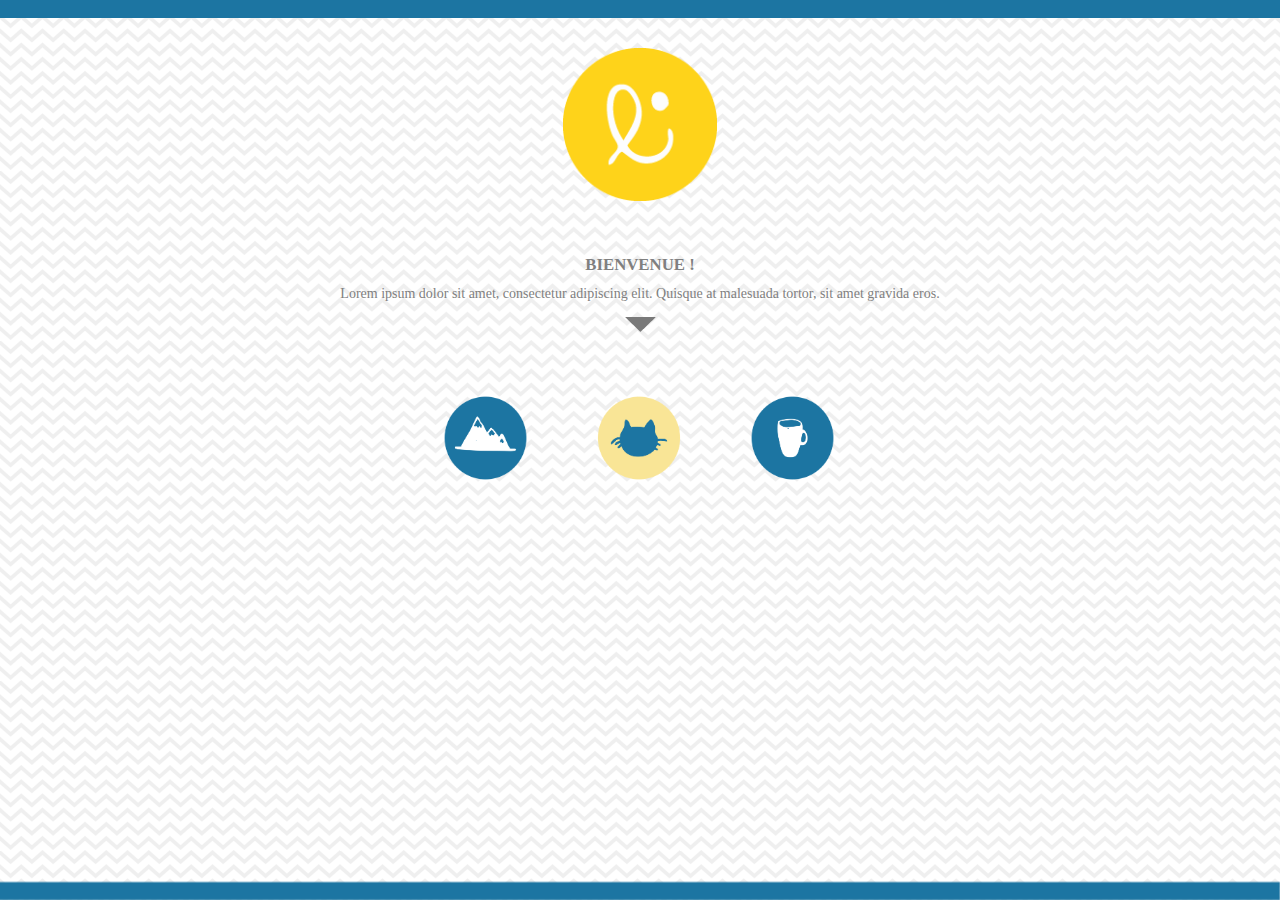
==== index.html @ 6dfefa9a "book" ====
<!DOCTYPE HTML PUBLIC "-//W3C//DTD HTML 4.01//EN" "http://www.w3.org/TR/html4/strict.dtd">
<html>
<head>
<link rel="stylesheet" media="all" type="text/css" href="css_style.css">
<meta http-equiv="Content-Type" content="text/html; charset=utf-8">
<meta name="viewport" content="width=device-width, initial-scale=1">
<title>PORTFOLIO</title>
</head>

<body>
			<div class="baniere">
			<img src="img/baniere.png"/>
			</div>
			
			<!--LOGO-->
			<div class="espace_logo">
				<img src="img/logo.png" id="logo" alt="logo" />
				<!--<img src="img/haut.png"/ id="fond" alt="fond">	-->	
			</div>
			
			<!--PRESENTATION-->
			<div class="presentation">
			<h1>BIENVENUE !</h1>
			<!--<p>• <b>Nom</b> : Zink • <b>Prénom</b> : Léna (<a href="http://www.cosmovisions.com/Lena.htm" target=_blank>Impressionnant !</a>) 
			<br>• <b>Origine</b> : Française • <b>Âge</b> : 20 ans • <b>Taille</b> : 1m70	<br>
			<br>Fraichement diplômé d'un BTS communication visuelle, 
			<br>je passe mon temps à créer et à <a href="http://www.pinterest.com/lzink16/" target=_blank>chercher de nouvelles idées.</a> <br>
			Si ça vous dit, je vous emmène voir mon univers graphique.</p>-->
			Lorem ipsum dolor sit amet, consectetur adipiscing elit. Quisque at malesuada tortor, sit amet gravida eros. </br>
				<div class="triangle">
					<a href="letriangle"><img src="img/triangle.png"/></a>
				</div>
			</div>
			
			<div class="images">
				<div class="image1">
					<div class="contenu">
						<a href="cv.html"><img src="img/pictos/PICTO_1.png" alt="picto1" id="picto1"/></a>
					</div>
				</div>
				<div class="image1">
					<div class="contenu">
						<a href="projets.html"><img src="img/pictos/PICTO_2.png" alt="picto2" id="picto2"/></a>
					</div>
				</div>
				<div class="image1">
					<div class="contenu">
						<a href="http://www.pinterest.com/lzink16/" target=_blank><img src="img/pictos/PICTO_3.png" alt="picto3" id="picto3"/></a>
					</div>
				</div>
			</div>
			
			<div class="footer">
			<img src="img/baniere.png"/>
			</div>
</body>

</html>
---- css_style.css ----
/*ENSEMBLE*/
body {
background-image: url(img/fond2.png);
background-repeat: repeat;
margin:0;
left:0;
}

@media screen and (max-width:1500px) {

  html {
   font-size: 14px; /* rendre les polices plus petites pour mobile */
  }

  p {
   font-size: 1rem /* cet élément est désormais équivalent à 9px */
  }

/*PICTOGRAMMES*/
.contenu {
	display:inline;
	float: left;
	position: relative;
	margin-left: auto;
	margin-right: auto;
	width:12%;
}

.contenu img {
margin-left:133%;
padding-top:4%;
width:100%;
}

.contenu a {
margin-left:133%;
padding-top:4%;
}

/*BANIERE HAUT*/
.baniere img{
width:100%;
height:100%;
}

/*BANIERE BAS*/
.footer img{
width:100%;
position: fixed;
bottom: 0;
left: 0;
right: 0;
}

/*LOGO*/
.espace_logo{
overflow: hidden
}

#logo {
width:12%;
position:relative;
margin-left:44%;
margin-top:2%;
z-index:1;
}

/*#fond {
margin:0;
padding:0;
width:100%;
  position:relative;
  left:0;
}*/

/*TEXTE DE PRESENTATION*/
.presentation {
padding-top:3%;
padding-bottom:3%;
text-align:center;
font-family:verdana;
color:grey;
font-size: 1 rem;
}

h1 {
text-align:center;
font-family:verdana;
color:grey;
font-size: 1.2rem;
font-weight:bold;
}

.triangle {
padding:1%;
}

/*#cv {
margin:0;
padding:0;
width:100%;
  position:relative;
  left:0;
}*/

/*MOBILE*/
@media screen and (max-width:60em) {

/*LOGOS*/
.espace_logo{
overflow: hidden
}

#logo {
width:25%;
position:absolute;
margin-left:2%;
margin-top:5%;
}

/*TEXTE DE PRESENTATION*/
.presentation {
margin-right:5%;
margin-left:30%;
padding-top:3%;
padding-bottom:3%;
text-align:left;
font-family:verdana;
color:grey;
font-size:12px;
}

h1 {
text-align:left;
font-family:verdana;
color:grey;
font-size: 1.2rem;
font-weight:bold;
}

.triangle {
margin-left:21%;
margin-right:0;
}

.triangle img{
padding-top:7%;
}

/*PICTOS*/
.contenu{
    float:none;
	position:relative;
	display:inline-block;
	margin-left: auto;
	margin-right: auto;
	width:70%;
}

.contenu img {
margin-left:10%;
padding-top:4%;
width:100%;
}

.contenu a {
margin-left:10%;
padding-top:4%;
}
}
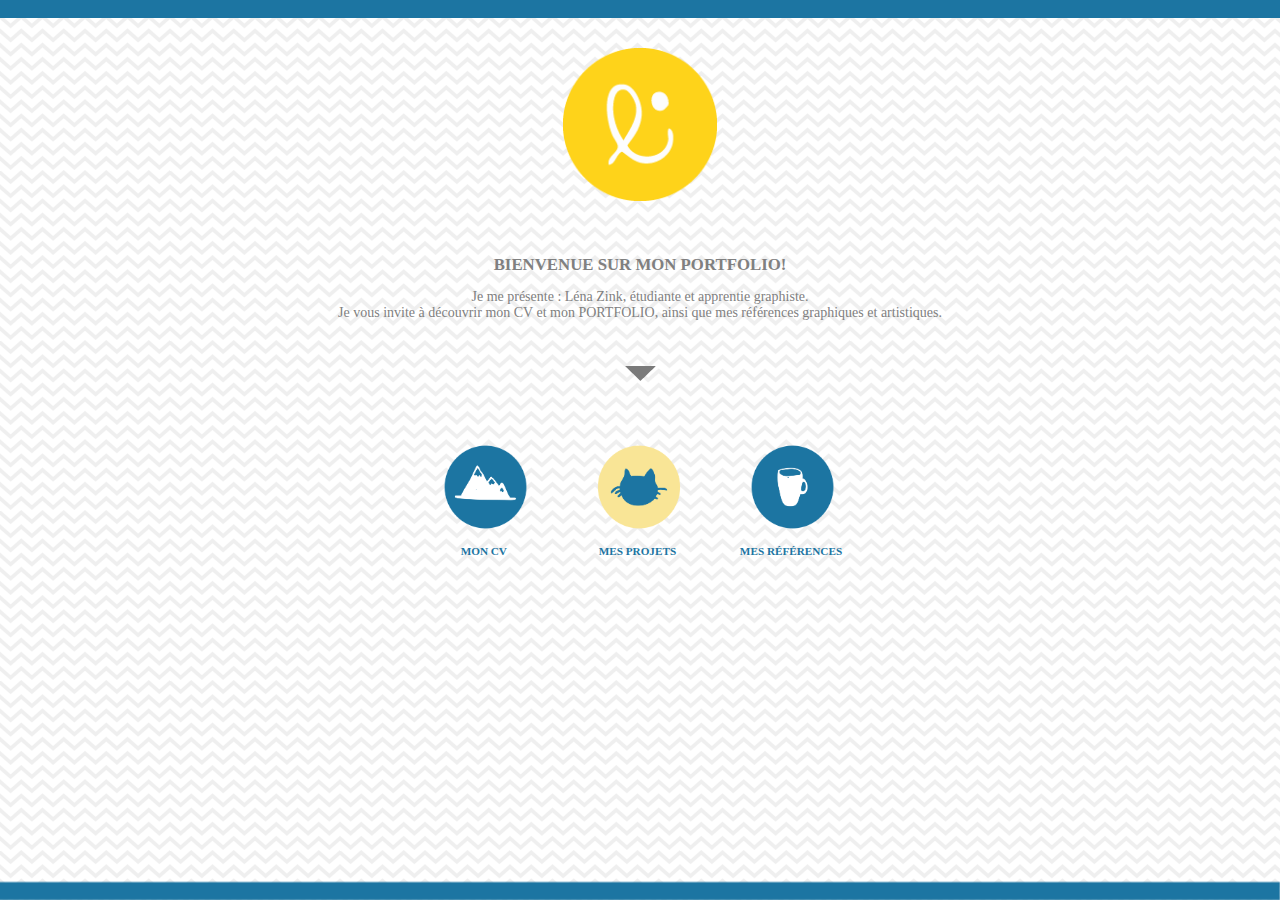
==== commit cadafbcc: "BOOK3" ====
--- a/index.html
+++ b/index.html
@@ -20,15 +20,16 @@
 			
 			<!--PRESENTATION-->
 			<div class="presentation">
-			<h1>BIENVENUE !</h1>
+			<h1>BIENVENUE SUR MON PORTFOLIO!</h1>
 			<!--<p>• <b>Nom</b> : Zink • <b>Prénom</b> : Léna (<a href="http://www.cosmovisions.com/Lena.htm" target=_blank>Impressionnant !</a>) 
 			<br>• <b>Origine</b> : Française • <b>Âge</b> : 20 ans • <b>Taille</b> : 1m70	<br>
 			<br>Fraichement diplômé d'un BTS communication visuelle, 
 			<br>je passe mon temps à créer et à <a href="http://www.pinterest.com/lzink16/" target=_blank>chercher de nouvelles idées.</a> <br>
 			Si ça vous dit, je vous emmène voir mon univers graphique.</p>-->
-			Lorem ipsum dolor sit amet, consectetur adipiscing elit. Quisque at malesuada tortor, sit amet gravida eros. </br>
+			<p>Je me présente : Léna Zink, étudiante et apprentie graphiste.
+			</br>Je vous invite à découvrir mon CV et mon PORTFOLIO, ainsi que mes références graphiques et artistiques.</p> </br>
 				<div class="triangle">
-					<a href="letriangle"><img src="img/triangle.png"/></a>
+					<img src="img/triangle.png"/>
 				</div>
 			</div>
 			
@@ -36,19 +37,24 @@
 				<div class="image1">
 					<div class="contenu">
 						<a href="cv.html"><img src="img/pictos/PICTO_1.png" alt="picto1" id="picto1"/></a>
+						<p>MON CV</p>
 					</div>
 				</div>
 				<div class="image1">
 					<div class="contenu">
 						<a href="projets.html"><img src="img/pictos/PICTO_2.png" alt="picto2" id="picto2"/></a>
+						<p>MES PROJETS</p>
 					</div>
 				</div>
 				<div class="image1">
 					<div class="contenu">
 						<a href="http://www.pinterest.com/lzink16/" target=_blank><img src="img/pictos/PICTO_3.png" alt="picto3" id="picto3"/></a>
+						<p>MES RÉFÉRENCES</p>
 					</div>
 				</div>
 			</div>
+			
+			
 			
 			<div class="footer">
 			<img src="img/baniere.png"/>
--- a/css_style.css
+++ b/css_style.css
@@ -32,6 +32,16 @@
 width:100%;
 }
 
+.contenu p {
+margin-left:265%;
+width:100%;
+font-family:Verdana;
+color:#1c75a2;
+text-align:center;
+font-size: 0.8rem;
+font-weight:bold;
+}
+
 .contenu a {
 margin-left:133%;
 padding-top:4%;
@@ -54,7 +64,7 @@
 
 /*LOGO*/
 .espace_logo{
-overflow: hidden
+overflow: hidden;
 }
 
 #logo {
@@ -108,7 +118,7 @@
 
 /*LOGOS*/
 .espace_logo{
-overflow: hidden
+overflow: hidden;
 }
 
 #logo {
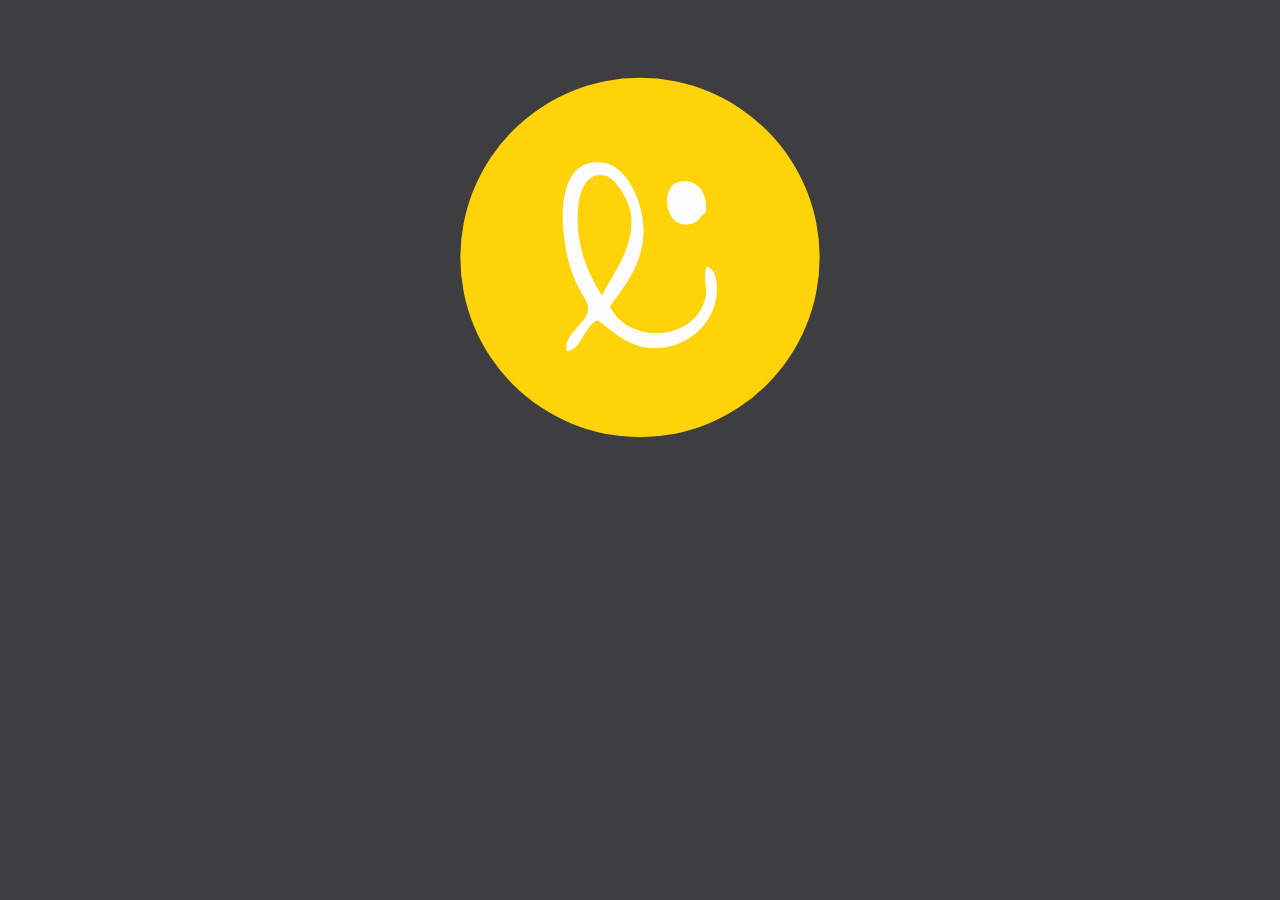
==== commit da7f28b2: "BOOK5" ====
--- a/index.html
+++ b/index.html
@@ -1,64 +1,14 @@
 <!DOCTYPE HTML PUBLIC "-//W3C//DTD HTML 4.01//EN" "http://www.w3.org/TR/html4/strict.dtd">
 <html>
 <head>
-<link rel="stylesheet" media="all" type="text/css" href="css_style.css">
+<link rel="stylesheet" media="all" type="text/css" href="css_intro.css">
 <meta http-equiv="Content-Type" content="text/html; charset=utf-8">
-<meta name="viewport" content="width=device-width, initial-scale=1">
-<title>PORTFOLIO</title>
+<title>BIENVENUE CHEZ MOI !</title>
 </head>
 
 <body>
-			<div class="baniere">
-			<img src="img/baniere.png"/>
-			</div>
-			
-			<!--LOGO-->
-			<div class="espace_logo">
-				<img src="img/logo.png" id="logo" alt="logo" />
-				<!--<img src="img/haut.png"/ id="fond" alt="fond">	-->	
-			</div>
-			
-			<!--PRESENTATION-->
-			<div class="presentation">
-			<h1>BIENVENUE SUR MON PORTFOLIO!</h1>
-			<!--<p>• <b>Nom</b> : Zink • <b>Prénom</b> : Léna (<a href="http://www.cosmovisions.com/Lena.htm" target=_blank>Impressionnant !</a>) 
-			<br>• <b>Origine</b> : Française • <b>Âge</b> : 20 ans • <b>Taille</b> : 1m70	<br>
-			<br>Fraichement diplômé d'un BTS communication visuelle, 
-			<br>je passe mon temps à créer et à <a href="http://www.pinterest.com/lzink16/" target=_blank>chercher de nouvelles idées.</a> <br>
-			Si ça vous dit, je vous emmène voir mon univers graphique.</p>-->
-			<p>Je me présente : Léna Zink, étudiante et apprentie graphiste.
-			</br>Je vous invite à découvrir mon CV et mon PORTFOLIO, ainsi que mes références graphiques et artistiques.</p> </br>
-				<div class="triangle">
-					<img src="img/triangle.png"/>
-				</div>
-			</div>
-			
-			<div class="images">
-				<div class="image1">
-					<div class="contenu">
-						<a href="cv.html"><img src="img/pictos/PICTO_1.png" alt="picto1" id="picto1"/></a>
-						<p>MON CV</p>
-					</div>
-				</div>
-				<div class="image1">
-					<div class="contenu">
-						<a href="projets.html"><img src="img/pictos/PICTO_2.png" alt="picto2" id="picto2"/></a>
-						<p>MES PROJETS</p>
-					</div>
-				</div>
-				<div class="image1">
-					<div class="contenu">
-						<a href="http://www.pinterest.com/lzink16/" target=_blank><img src="img/pictos/PICTO_3.png" alt="picto3" id="picto3"/></a>
-						<p>MES RÉFÉRENCES</p>
-					</div>
-				</div>
-			</div>
-			
-			
-			
-			<div class="footer">
-			<img src="img/baniere.png"/>
+			<div class="logo">
+				<a href="index.html"><img src="img/logo.svg" width="40%" alt="retouche"/></a>
 			</div>
 </body>
-
 </html>--- a/css_intro.css
+++ b/css_intro.css
@@ -0,0 +1,7 @@
+body {
+background-color: #3E3D40;
+}
+
+.logo {
+text-align:center;
+}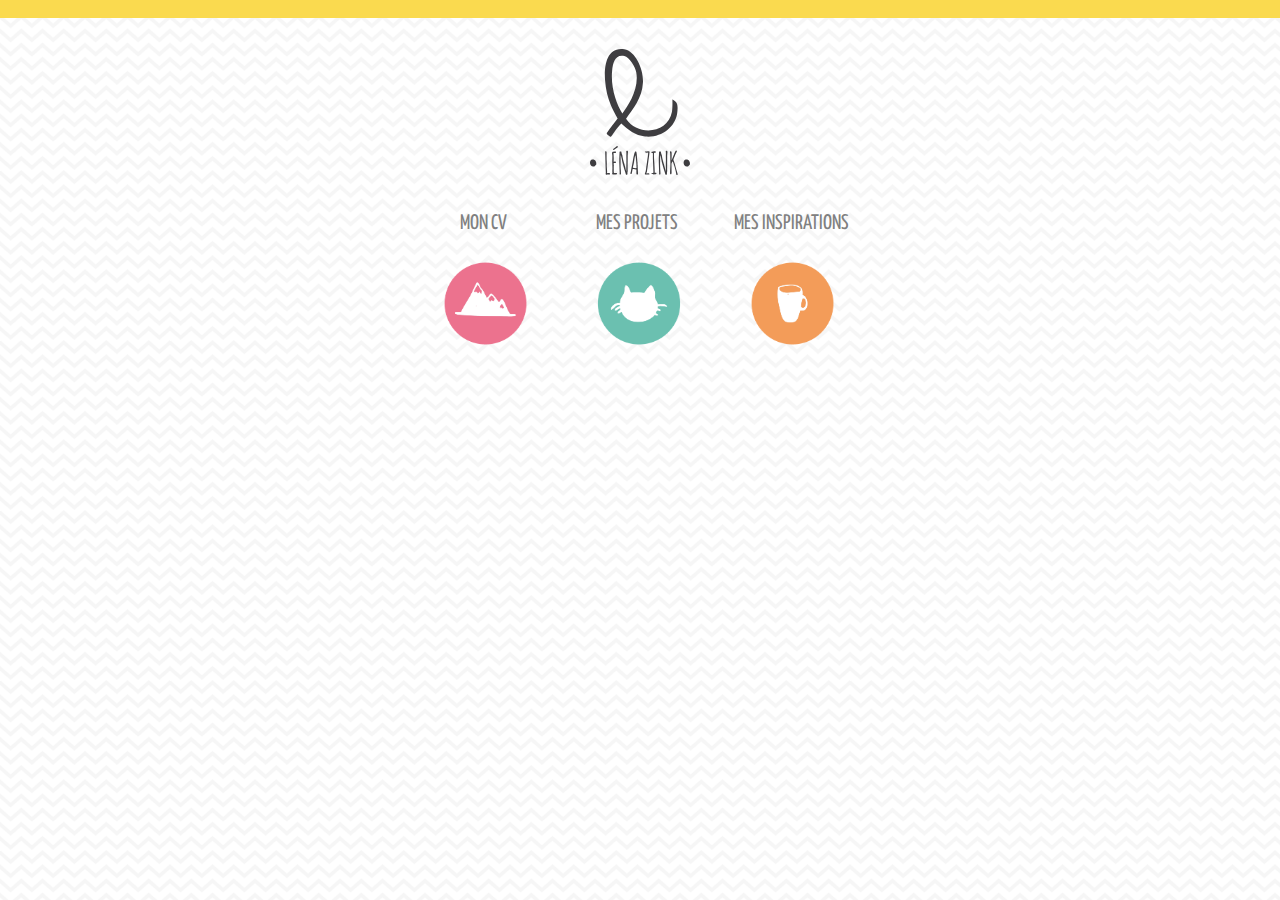
==== commit a39473f4: "BOOK NEW" ====
--- a/index.html
+++ b/index.html
@@ -1,14 +1,40 @@
 <!DOCTYPE HTML PUBLIC "-//W3C//DTD HTML 4.01//EN" "http://www.w3.org/TR/html4/strict.dtd">
 <html>
 <head>
-<link rel="stylesheet" media="all" type="text/css" href="css_intro.css">
+<link rel="stylesheet" media="all" type="text/css" href="css_style.css">
+<link href='http://fonts.googleapis.com/css?family=Source+Sans+Pro:200,300,400,300italic' rel='stylesheet' type='text/css'>
+<link href='http://fonts.googleapis.com/css?family=Yanone+Kaffeesatz:300' rel='stylesheet' type='text/css'>
 <meta http-equiv="Content-Type" content="text/html; charset=utf-8">
-<title>BIENVENUE CHEZ MOI !</title>
+<meta name="viewport" content="width=device-width, initial-scale=1">
+<title>PORTFOLIO</title>
 </head>
 
 <body>
-			<div class="logo">
-				<a href="index.html"><img src="img/logo.svg" width="40%" alt="retouche"/></a>
+			<div class="baniere">
+			<img src="img/baniere.png"/>
 			</div>
+			
+			<!--LOGO-->
+			<div class="espace_logo2">
+				<a href="index.html"><img src="img/logolena.svg" id="logo2" alt="logo2" /></a>
+			</div>
+			
+			<!--CATEGORIES-->
+			<div class="images_index">
+					<div class="contenu">
+						<p>MON CV</p>
+						<a href="cv.html"><img src="img/pictos/PICTO_1.png" alt="picto1" id="picto1"/></a>
+					</div>
+					<div class="contenu">
+						<p>MES PROJETS</p>
+						<a href="illus.html"><img src="img/pictos/PICTO_2.png" alt="picto2" id="picto2"/></a>
+					</div>
+					<div class="contenu">
+						<p>MES INSPIRATIONS</p>
+						<a href="http://www.pinterest.com/lzink16/" target=_blank><img src="img/pictos/PICTO_3.png" alt="picto3" id="picto3"/></a>
+					</div>
+			</div>
+
 </body>
+
 </html>--- a/css_style.css
+++ b/css_style.css
@@ -0,0 +1,431 @@
+/*ENSEMBLE*/
+body {
+background-image: url(img/fond3.png);
+background-repeat: repeat;
+margin:0;
+left:0;
+}
+
+html {
+font-size: 14px; /* rendre les polices plus petites pour mobile */
+}
+
+p {
+font-size: 1rem /* cet élément est désormais équivalent à 9px */
+}
+
+/*PICTOGRAMMES*/
+.contenu {
+    display:inline;
+	float: left;
+	position: relative;
+	margin-left: auto;
+	margin-right: auto;
+	width:12%;
+}
+
+.contenu img {
+margin-left:133%;
+padding-top:4%;
+width:100%;
+}
+
+.contenu p {
+margin-left:265%;
+width:100%;
+font-family:'Yanone Kaffeesatz', Arial;
+color:grey;
+text-align:center;
+font-size: 1.5rem;
+font-style:bold;
+}
+
+.contenu a {
+margin-left:133%;
+padding-top:4%;
+}
+
+/*MENU*/
+.menus {
+margin-top:4%;
+margin-bottom:1%;
+margin-left:auto;
+margin-right:auto;
+text-align:center;
+}
+
+.contenu_menu{
+display:inline;
+margin-left:auto;
+margin-right:auto;
+margin-top:4%;
+margin-bottom:1%;
+}
+
+.contenu_menu img {
+margin-left:auto;
+margin-right:auto;
+width:11%;
+}
+
+.contenu_menu a {
+margin-left:auto;
+margin-right:auto;
+width:13%;
+}
+
+/*BANIERE HAUT*/
+.baniere img{
+width:100%;
+height:100%;
+}
+
+/*BANIERE BAS*/
+.footer img{
+width:100%;
+bottom: 0;
+left: 0;
+right: 0;
+}
+
+.footer p{
+left: 0;
+right: 0;
+padding-top:1%;
+font-family:'Yanone Kaffeesatz', Arial;
+color:grey;
+text-align:center;
+font-size: 1rem;
+font-style:bold;
+}
+
+/*LOGO*/
+.espace_logo2{
+text-align:center;
+margin-left:auto;
+margin-right:auto;
+margin-top:2%;
+margin-bottom:1%;
+position:relative;
+}
+
+.espace_logo2 a{
+overflow: hidden;
+}
+
+#logo2 {
+width:10%;
+z-index:1;
+}
+
+/*ILLUS*/
+.illus {
+padding-top:3%;
+}
+
+.illus img {
+margin-top:2%;
+margin-bottom:1%;
+margin-left:auto;
+margin-right:auto;
+display:block;
+}
+
+.contenu_illu p{
+font-family:'Yanone Kaffeesatz', Arial;
+color:grey;
+font-size: 1.3rem;
+padding-top:2%;
+text-align:center;
+position:relative;
+display:block;
+}
+
+.contenu_illu a {
+color:#78c2aa;
+text-decoration:none;
+}
+
+.contenu_illu{
+position:relative;
+display:inline;
+margin-left:auto;
+margin-right:auto;
+margin-top:1.2%;
+margin-bottom:1%;
+}
+
+.titregris{
+margin:auto;
+width:80%;
+font-family:'Yanone Kaffeesatz', Arial;
+color:#3e3d40;
+text-align:center;
+font-size: 1.2rem;
+font-style:bold;
+}
+
+/*CV*/
+.contenu_cv {
+	display:inline;
+	float: left;
+	position: relative;
+	margin-left: auto;
+	margin-right: auto;
+	margin-bottom:2%;
+	width:25%;
+	z-index:0;
+}
+
+.contenu_cv img {
+	padding:0%;
+	margin-left:70%;
+	width:55%;
+	margin-right:auto;
+}
+
+.contenu_cv p {
+	margin-left:60%;
+	margin-right:auto;
+	width:80%;
+	font-family:'Yanone Kaffeesatz', Arial;
+	color:grey;
+	text-align:left;
+	font-size: 1.2rem;
+	font-style:bold;
+}
+
+.logo_cv {
+	display:inline;
+	float:left;
+	margin-left:-10%;
+	margin-top:5%;
+	margin-right: auto;
+	margin-bottom:2%;
+	width:70%;
+	z-index:0;
+}
+
+/*IMAGES*/
+.titreorange{
+margin-left:60%;
+margin-right:auto;
+width:80%;
+font-family:'Yanone Kaffeesatz', Arial;
+background:#F79C57;
+color:white;
+text-align:center;
+font-size: 1.2rem;
+font-style:bold;
+}
+
+.titrerose{
+margin-left:60%;
+margin-right:auto;
+width:80%;
+font-family:'Yanone Kaffeesatz', Arial;
+background:#F27280;
+color:white;
+text-align:center;
+font-size: 1.2rem;
+font-style:bold;
+}
+
+.titrebleu{
+margin-left:60%;
+margin-right:auto;
+width:80%;
+font-family:'Yanone Kaffeesatz', Arial;
+background:#63C6B3;
+color:white;
+text-align:center;
+font-size: 1.2rem;
+font-style:bold;
+}
+
+.projet2 {
+margin-top:6%;
+}
+
+.projet3 {
+position:absolute;
+margin-top:27%;
+}
+
+/*MOBILE*/
+@media screen and (max-width:60em) {
+
+/*BANIERE*/
+.baniere{
+}
+
+/*LOGOS*/
+.espace_logo2{
+overflow: hidden;
+}
+
+#logo2 {
+width:25%;
+margin-left:2%;
+margin-top:5%;
+}
+
+/*TEXTE DE PRESENTATION*/
+.presentation {
+margin-right:5%;
+margin-left:30%;
+padding-top:3%;
+padding-bottom:3%;
+text-align:left;
+font-family:verdana;
+color:grey;
+font-size:12px;
+}
+
+h1 {
+text-align:left;
+font-family:verdana;
+color:grey;
+font-size: 1.2rem;
+font-weight:bold;
+}
+
+.triangle {
+margin-left:21%;
+margin-right:0;
+}
+
+.triangle img{
+padding-top:7%;
+}
+
+/*PICTOS*/
+.contenu{
+    float:none;
+	position:relative;
+	display:inline-block;
+	margin-left: auto;
+	margin-right: auto;
+	width:70%;
+}
+
+.contenu img {
+margin-left:10%;
+padding-top:4%;
+width:100%;
+}
+
+.contenu a {
+margin-left:10%;
+padding-top:4%;
+}
+
+.contenu p {
+margin-left:20%;
+padding-top:4%;
+}
+
+/*ILLUS*/
+.menus {
+margin-top:4%;
+margin-bottom:1%;
+margin-left:auto;
+margin-right:auto;
+text-align:center;
+}
+
+.contenu_menu{
+display:inline;
+margin-left:auto;
+margin-right:auto;
+margin-top:4%;
+margin-bottom:1%;
+}
+
+.contenu_menu img {
+margin-left:auto;
+margin-right:auto;
+width:50%;
+}
+
+.contenu_menu a {
+margin-left:auto;
+margin-right:auto;
+width:50%;
+}
+
+.contenu_illu img{
+	margin-left: auto;
+	margin-right: auto;
+	width:100%;
+}
+
+/*CV*/
+.contenu_cv {
+	position:relative;
+	display:block;
+	margin-left: auto;
+	margin-right: auto;
+	margin-bottom:2%;
+	width:100%;
+	z-index:0;
+}
+
+.contenu_cv p {
+	display:block;
+	margin-left:auto;
+	margin-right:auto;
+	width:100%;
+	font-family:'Yanone Kaffeesatz', Arial;
+	color:grey;
+	text-align:center;
+	font-size: 1.2rem;
+	font-style:bold;
+}
+
+.titreorange{
+margin-left:auto;
+margin-right:auto;
+width:100%;
+font-family:'Yanone Kaffeesatz', Arial;
+background:#F79C57;
+color:white;
+text-align:center;
+font-size: 1.2rem;
+font-style:bold;
+}
+
+.titrerose{
+margin-left:auto;
+margin-right:auto;
+width:100%;
+font-family:'Yanone Kaffeesatz', Arial;
+background:#F27280;
+color:white;
+text-align:center;
+font-size: 1.2rem;
+font-style:bold;
+}
+
+.titrebleu{
+margin-left:auto;
+margin-right:auto;
+width:100%;
+font-family:'Yanone Kaffeesatz', Arial;
+background:#63C6B3;
+color:white;
+text-align:center;
+font-size: 1.2rem;
+font-style:bold;
+}
+
+.projet2 {
+margin-top:3%;
+}
+
+.projet3 {
+position:relative;
+margin-top:17%;
+}
+
+}
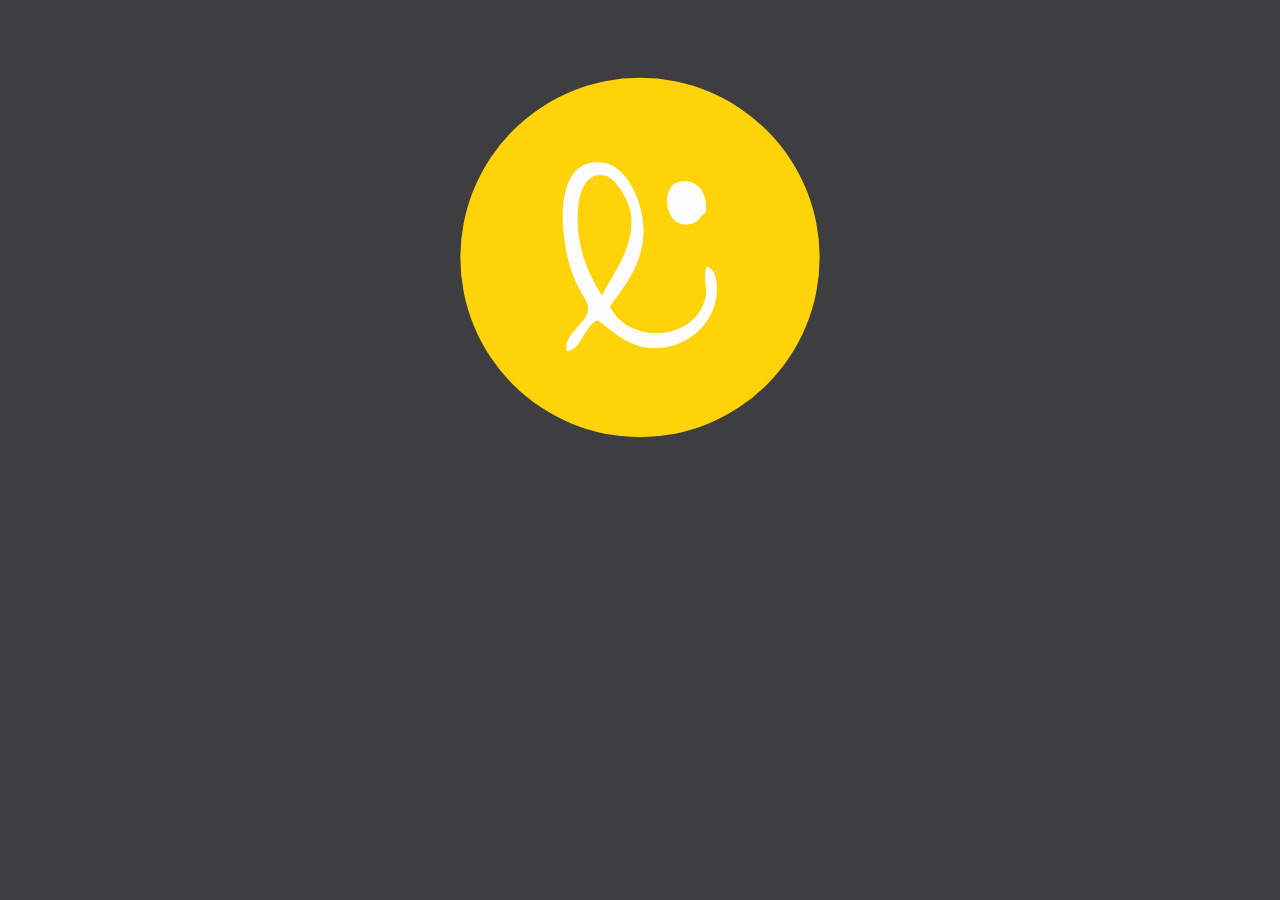
==== commit e7930af1: "Revert "BOOK NEW"" ====
--- a/index.html
+++ b/index.html
@@ -1,40 +1,14 @@
 <!DOCTYPE HTML PUBLIC "-//W3C//DTD HTML 4.01//EN" "http://www.w3.org/TR/html4/strict.dtd">
 <html>
 <head>
-<link rel="stylesheet" media="all" type="text/css" href="css_style.css">
-<link href='http://fonts.googleapis.com/css?family=Source+Sans+Pro:200,300,400,300italic' rel='stylesheet' type='text/css'>
-<link href='http://fonts.googleapis.com/css?family=Yanone+Kaffeesatz:300' rel='stylesheet' type='text/css'>
+<link rel="stylesheet" media="all" type="text/css" href="css_intro.css">
 <meta http-equiv="Content-Type" content="text/html; charset=utf-8">
-<meta name="viewport" content="width=device-width, initial-scale=1">
-<title>PORTFOLIO</title>
+<title>BIENVENUE CHEZ MOI !</title>
 </head>
 
 <body>
-			<div class="baniere">
-			<img src="img/baniere.png"/>
+			<div class="logo">
+				<a href="index.html"><img src="img/logo.svg" width="40%" alt="retouche"/></a>
 			</div>
-			
-			<!--LOGO-->
-			<div class="espace_logo2">
-				<a href="index.html"><img src="img/logolena.svg" id="logo2" alt="logo2" /></a>
-			</div>
-			
-			<!--CATEGORIES-->
-			<div class="images_index">
-					<div class="contenu">
-						<p>MON CV</p>
-						<a href="cv.html"><img src="img/pictos/PICTO_1.png" alt="picto1" id="picto1"/></a>
-					</div>
-					<div class="contenu">
-						<p>MES PROJETS</p>
-						<a href="illus.html"><img src="img/pictos/PICTO_2.png" alt="picto2" id="picto2"/></a>
-					</div>
-					<div class="contenu">
-						<p>MES INSPIRATIONS</p>
-						<a href="http://www.pinterest.com/lzink16/" target=_blank><img src="img/pictos/PICTO_3.png" alt="picto3" id="picto3"/></a>
-					</div>
-			</div>
-
 </body>
-
 </html>--- a/css_intro.css
+++ b/css_intro.css
@@ -0,0 +1,7 @@
+body {
+background-color: #3E3D40;
+}
+
+.logo {
+text-align:center;
+}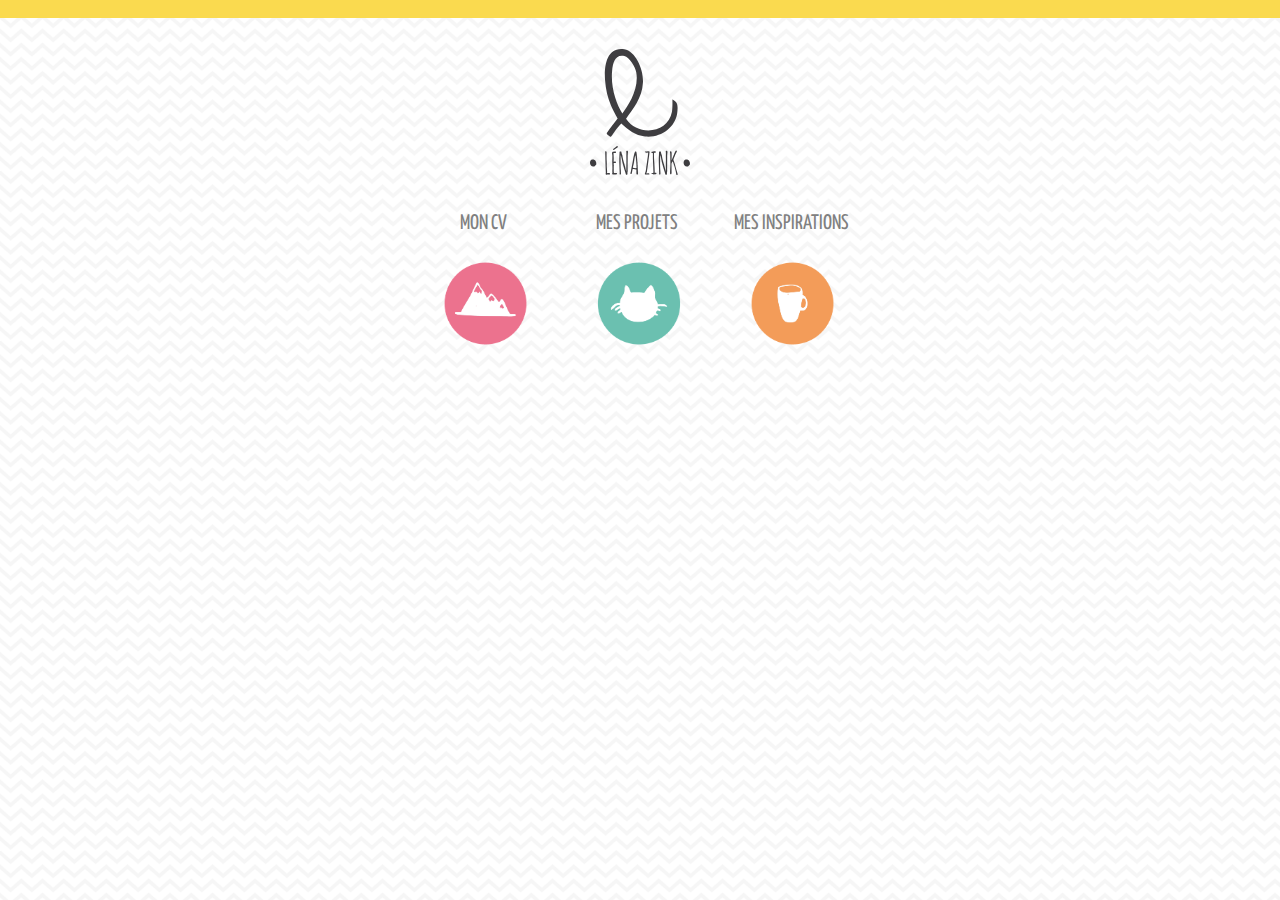
==== commit bf4dd1a6: "Revert "Revert "BOOK NEW""" ====
--- a/index.html
+++ b/index.html
@@ -1,14 +1,40 @@
 <!DOCTYPE HTML PUBLIC "-//W3C//DTD HTML 4.01//EN" "http://www.w3.org/TR/html4/strict.dtd">
 <html>
 <head>
-<link rel="stylesheet" media="all" type="text/css" href="css_intro.css">
+<link rel="stylesheet" media="all" type="text/css" href="css_style.css">
+<link href='http://fonts.googleapis.com/css?family=Source+Sans+Pro:200,300,400,300italic' rel='stylesheet' type='text/css'>
+<link href='http://fonts.googleapis.com/css?family=Yanone+Kaffeesatz:300' rel='stylesheet' type='text/css'>
 <meta http-equiv="Content-Type" content="text/html; charset=utf-8">
-<title>BIENVENUE CHEZ MOI !</title>
+<meta name="viewport" content="width=device-width, initial-scale=1">
+<title>PORTFOLIO</title>
 </head>
 
 <body>
-			<div class="logo">
-				<a href="index.html"><img src="img/logo.svg" width="40%" alt="retouche"/></a>
+			<div class="baniere">
+			<img src="img/baniere.png"/>
 			</div>
+			
+			<!--LOGO-->
+			<div class="espace_logo2">
+				<a href="index.html"><img src="img/logolena.svg" id="logo2" alt="logo2" /></a>
+			</div>
+			
+			<!--CATEGORIES-->
+			<div class="images_index">
+					<div class="contenu">
+						<p>MON CV</p>
+						<a href="cv.html"><img src="img/pictos/PICTO_1.png" alt="picto1" id="picto1"/></a>
+					</div>
+					<div class="contenu">
+						<p>MES PROJETS</p>
+						<a href="illus.html"><img src="img/pictos/PICTO_2.png" alt="picto2" id="picto2"/></a>
+					</div>
+					<div class="contenu">
+						<p>MES INSPIRATIONS</p>
+						<a href="http://www.pinterest.com/lzink16/" target=_blank><img src="img/pictos/PICTO_3.png" alt="picto3" id="picto3"/></a>
+					</div>
+			</div>
+
 </body>
+
 </html>--- a/css_style.css
+++ b/css_style.css
@@ -0,0 +1,431 @@
+/*ENSEMBLE*/
+body {
+background-image: url(img/fond3.png);
+background-repeat: repeat;
+margin:0;
+left:0;
+}
+
+html {
+font-size: 14px; /* rendre les polices plus petites pour mobile */
+}
+
+p {
+font-size: 1rem /* cet élément est désormais équivalent à 9px */
+}
+
+/*PICTOGRAMMES*/
+.contenu {
+    display:inline;
+	float: left;
+	position: relative;
+	margin-left: auto;
+	margin-right: auto;
+	width:12%;
+}
+
+.contenu img {
+margin-left:133%;
+padding-top:4%;
+width:100%;
+}
+
+.contenu p {
+margin-left:265%;
+width:100%;
+font-family:'Yanone Kaffeesatz', Arial;
+color:grey;
+text-align:center;
+font-size: 1.5rem;
+font-style:bold;
+}
+
+.contenu a {
+margin-left:133%;
+padding-top:4%;
+}
+
+/*MENU*/
+.menus {
+margin-top:4%;
+margin-bottom:1%;
+margin-left:auto;
+margin-right:auto;
+text-align:center;
+}
+
+.contenu_menu{
+display:inline;
+margin-left:auto;
+margin-right:auto;
+margin-top:4%;
+margin-bottom:1%;
+}
+
+.contenu_menu img {
+margin-left:auto;
+margin-right:auto;
+width:11%;
+}
+
+.contenu_menu a {
+margin-left:auto;
+margin-right:auto;
+width:13%;
+}
+
+/*BANIERE HAUT*/
+.baniere img{
+width:100%;
+height:100%;
+}
+
+/*BANIERE BAS*/
+.footer img{
+width:100%;
+bottom: 0;
+left: 0;
+right: 0;
+}
+
+.footer p{
+left: 0;
+right: 0;
+padding-top:1%;
+font-family:'Yanone Kaffeesatz', Arial;
+color:grey;
+text-align:center;
+font-size: 1rem;
+font-style:bold;
+}
+
+/*LOGO*/
+.espace_logo2{
+text-align:center;
+margin-left:auto;
+margin-right:auto;
+margin-top:2%;
+margin-bottom:1%;
+position:relative;
+}
+
+.espace_logo2 a{
+overflow: hidden;
+}
+
+#logo2 {
+width:10%;
+z-index:1;
+}
+
+/*ILLUS*/
+.illus {
+padding-top:3%;
+}
+
+.illus img {
+margin-top:2%;
+margin-bottom:1%;
+margin-left:auto;
+margin-right:auto;
+display:block;
+}
+
+.contenu_illu p{
+font-family:'Yanone Kaffeesatz', Arial;
+color:grey;
+font-size: 1.3rem;
+padding-top:2%;
+text-align:center;
+position:relative;
+display:block;
+}
+
+.contenu_illu a {
+color:#78c2aa;
+text-decoration:none;
+}
+
+.contenu_illu{
+position:relative;
+display:inline;
+margin-left:auto;
+margin-right:auto;
+margin-top:1.2%;
+margin-bottom:1%;
+}
+
+.titregris{
+margin:auto;
+width:80%;
+font-family:'Yanone Kaffeesatz', Arial;
+color:#3e3d40;
+text-align:center;
+font-size: 1.2rem;
+font-style:bold;
+}
+
+/*CV*/
+.contenu_cv {
+	display:inline;
+	float: left;
+	position: relative;
+	margin-left: auto;
+	margin-right: auto;
+	margin-bottom:2%;
+	width:25%;
+	z-index:0;
+}
+
+.contenu_cv img {
+	padding:0%;
+	margin-left:70%;
+	width:55%;
+	margin-right:auto;
+}
+
+.contenu_cv p {
+	margin-left:60%;
+	margin-right:auto;
+	width:80%;
+	font-family:'Yanone Kaffeesatz', Arial;
+	color:grey;
+	text-align:left;
+	font-size: 1.2rem;
+	font-style:bold;
+}
+
+.logo_cv {
+	display:inline;
+	float:left;
+	margin-left:-10%;
+	margin-top:5%;
+	margin-right: auto;
+	margin-bottom:2%;
+	width:70%;
+	z-index:0;
+}
+
+/*IMAGES*/
+.titreorange{
+margin-left:60%;
+margin-right:auto;
+width:80%;
+font-family:'Yanone Kaffeesatz', Arial;
+background:#F79C57;
+color:white;
+text-align:center;
+font-size: 1.2rem;
+font-style:bold;
+}
+
+.titrerose{
+margin-left:60%;
+margin-right:auto;
+width:80%;
+font-family:'Yanone Kaffeesatz', Arial;
+background:#F27280;
+color:white;
+text-align:center;
+font-size: 1.2rem;
+font-style:bold;
+}
+
+.titrebleu{
+margin-left:60%;
+margin-right:auto;
+width:80%;
+font-family:'Yanone Kaffeesatz', Arial;
+background:#63C6B3;
+color:white;
+text-align:center;
+font-size: 1.2rem;
+font-style:bold;
+}
+
+.projet2 {
+margin-top:6%;
+}
+
+.projet3 {
+position:absolute;
+margin-top:27%;
+}
+
+/*MOBILE*/
+@media screen and (max-width:60em) {
+
+/*BANIERE*/
+.baniere{
+}
+
+/*LOGOS*/
+.espace_logo2{
+overflow: hidden;
+}
+
+#logo2 {
+width:25%;
+margin-left:2%;
+margin-top:5%;
+}
+
+/*TEXTE DE PRESENTATION*/
+.presentation {
+margin-right:5%;
+margin-left:30%;
+padding-top:3%;
+padding-bottom:3%;
+text-align:left;
+font-family:verdana;
+color:grey;
+font-size:12px;
+}
+
+h1 {
+text-align:left;
+font-family:verdana;
+color:grey;
+font-size: 1.2rem;
+font-weight:bold;
+}
+
+.triangle {
+margin-left:21%;
+margin-right:0;
+}
+
+.triangle img{
+padding-top:7%;
+}
+
+/*PICTOS*/
+.contenu{
+    float:none;
+	position:relative;
+	display:inline-block;
+	margin-left: auto;
+	margin-right: auto;
+	width:70%;
+}
+
+.contenu img {
+margin-left:10%;
+padding-top:4%;
+width:100%;
+}
+
+.contenu a {
+margin-left:10%;
+padding-top:4%;
+}
+
+.contenu p {
+margin-left:20%;
+padding-top:4%;
+}
+
+/*ILLUS*/
+.menus {
+margin-top:4%;
+margin-bottom:1%;
+margin-left:auto;
+margin-right:auto;
+text-align:center;
+}
+
+.contenu_menu{
+display:inline;
+margin-left:auto;
+margin-right:auto;
+margin-top:4%;
+margin-bottom:1%;
+}
+
+.contenu_menu img {
+margin-left:auto;
+margin-right:auto;
+width:50%;
+}
+
+.contenu_menu a {
+margin-left:auto;
+margin-right:auto;
+width:50%;
+}
+
+.contenu_illu img{
+	margin-left: auto;
+	margin-right: auto;
+	width:100%;
+}
+
+/*CV*/
+.contenu_cv {
+	position:relative;
+	display:block;
+	margin-left: auto;
+	margin-right: auto;
+	margin-bottom:2%;
+	width:100%;
+	z-index:0;
+}
+
+.contenu_cv p {
+	display:block;
+	margin-left:auto;
+	margin-right:auto;
+	width:100%;
+	font-family:'Yanone Kaffeesatz', Arial;
+	color:grey;
+	text-align:center;
+	font-size: 1.2rem;
+	font-style:bold;
+}
+
+.titreorange{
+margin-left:auto;
+margin-right:auto;
+width:100%;
+font-family:'Yanone Kaffeesatz', Arial;
+background:#F79C57;
+color:white;
+text-align:center;
+font-size: 1.2rem;
+font-style:bold;
+}
+
+.titrerose{
+margin-left:auto;
+margin-right:auto;
+width:100%;
+font-family:'Yanone Kaffeesatz', Arial;
+background:#F27280;
+color:white;
+text-align:center;
+font-size: 1.2rem;
+font-style:bold;
+}
+
+.titrebleu{
+margin-left:auto;
+margin-right:auto;
+width:100%;
+font-family:'Yanone Kaffeesatz', Arial;
+background:#63C6B3;
+color:white;
+text-align:center;
+font-size: 1.2rem;
+font-style:bold;
+}
+
+.projet2 {
+margin-top:3%;
+}
+
+.projet3 {
+position:relative;
+margin-top:17%;
+}
+
+}
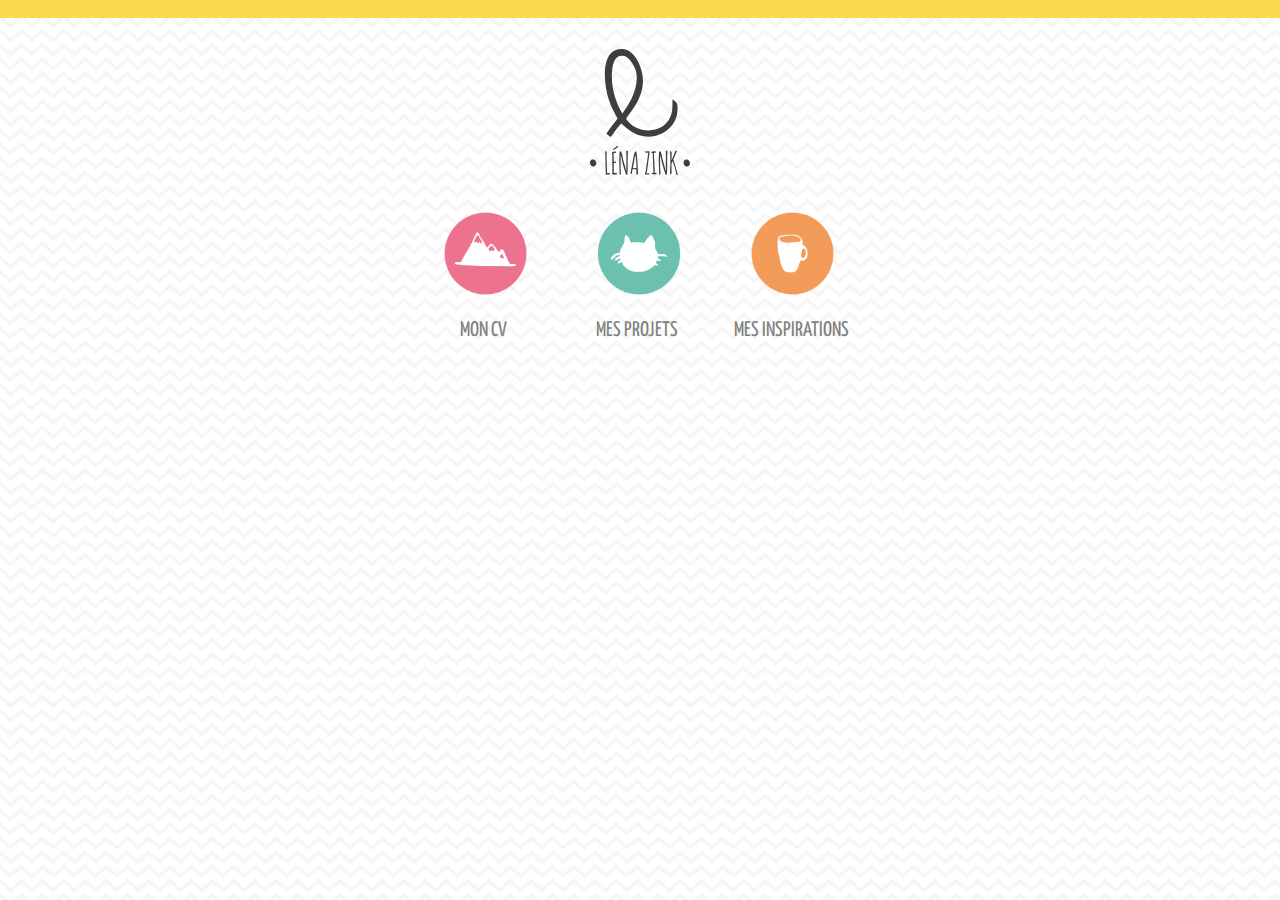
==== commit 68e72ac2: "BOOK NEW 4" ====
--- a/index.html
+++ b/index.html
@@ -22,16 +22,16 @@
 			<!--CATEGORIES-->
 			<div class="images_index">
 					<div class="contenu">
+						<a href="cv.html" target=_blank><img src="img/pictos/PICTO_1.png" alt="picto1" id="picto1"/></a>
 						<p>MON CV</p>
-						<a href="cv.html"><img src="img/pictos/PICTO_1.png" alt="picto1" id="picto1"/></a>
 					</div>
 					<div class="contenu">
+						<a href="graphisme.html" target=_blank><img src="img/pictos/PICTO_2.png" alt="picto2" id="picto2"/></a>
 						<p>MES PROJETS</p>
-						<a href="illus.html"><img src="img/pictos/PICTO_2.png" alt="picto2" id="picto2"/></a>
 					</div>
 					<div class="contenu">
+						<a href="http://www.pinterest.com/lzink16/" target=_blank><img src="img/pictos/PICTO_3.png" alt="picto3" id="picto3"/></a>
 						<p>MES INSPIRATIONS</p>
-						<a href="http://www.pinterest.com/lzink16/" target=_blank><img src="img/pictos/PICTO_3.png" alt="picto3" id="picto3"/></a>
 					</div>
 			</div>
 
--- a/css_style.css
+++ b/css_style.css
@@ -26,7 +26,7 @@
 
 .contenu img {
 margin-left:133%;
-padding-top:4%;
+margin-top:12%;
 width:100%;
 }
 
@@ -42,7 +42,8 @@
 
 .contenu a {
 margin-left:133%;
-padding-top:4%;
+margin-top:12%;
+width:100%;
 }
 
 /*MENU*/
